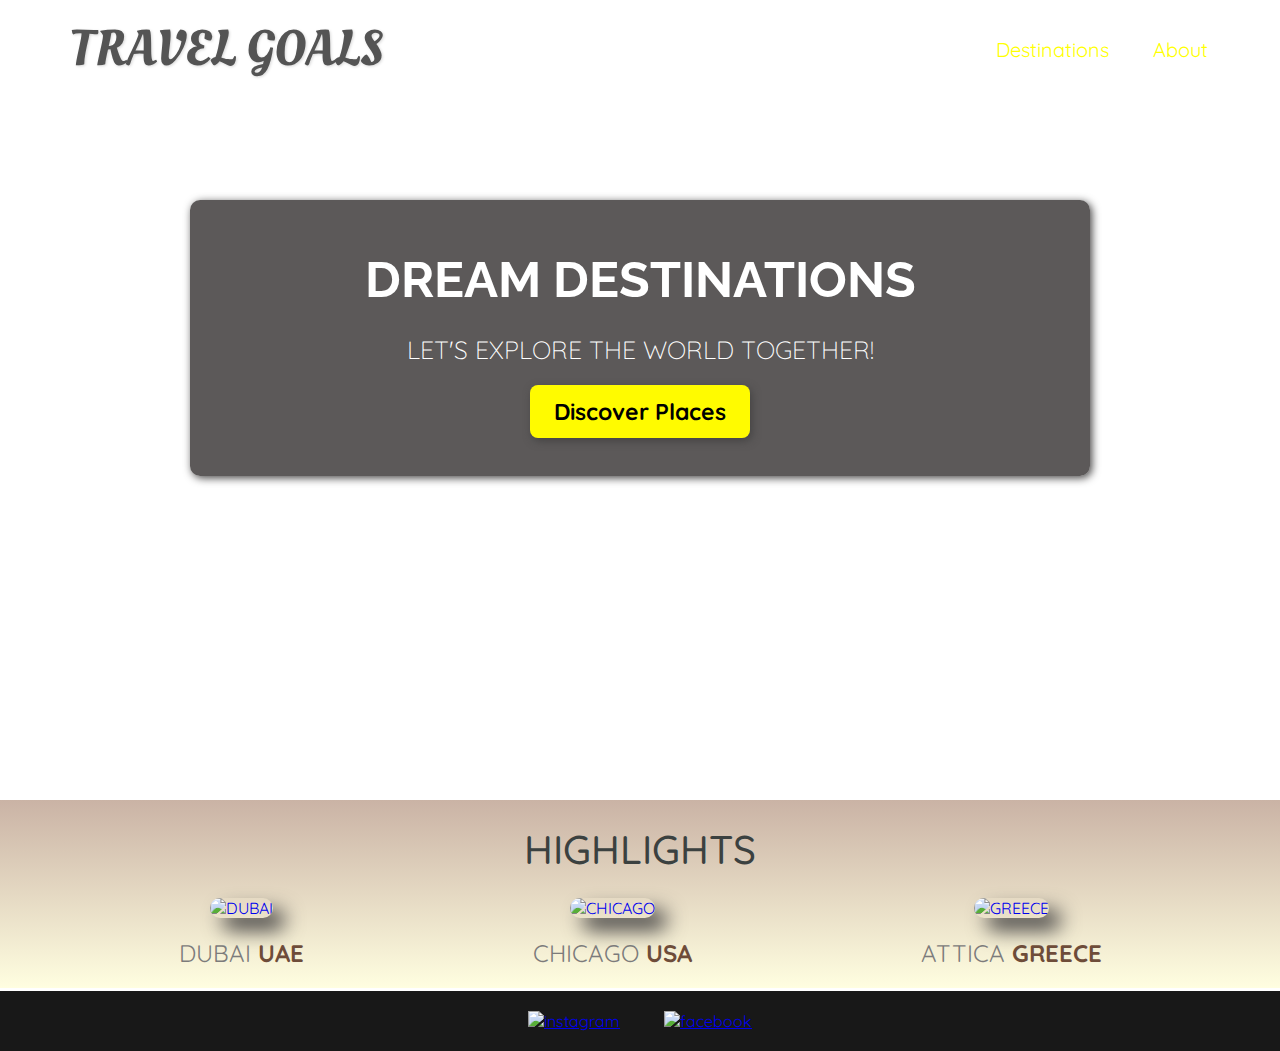
==== index.html @ 647568df "Add files via upload" ====
<!DOCTYPE html>
<html lang="en">
  <head>
    <meta charset="UTF-8" />
    <link
      href="https://fonts.googleapis.com/css2?family=Raleway:wght@700&family=Oleo+Script:wght@700&family=Quicksand:wght@300;500;700&display=swap"
      rel="stylesheet"
    />
    <link rel="stylesheet" href="shared.css" />
    <link rel="stylesheet" href="style.css" />
    <title>Travel Goals</title>
  </head>
  <body>
    <header>
      <div id="page-logo">
        <a href="/index.html">Travel Goals</a>
      </div>
      <nav>
        <ul>
          <li><a href="/places.html">Destinations</a></li>
          <li><a href="/about.html">About</a></li>
        </ul>
      </nav>
    </header>

    <main>
      <section id="main_section">
        <div id="main_div">
          <h1>Dream Destinations</h1>
          <p>Let's Explore The World Together!</p>
          <a href="places.html">Discover Places</a>
        </div>
      </section>
      <section id="highlights">
        <h2>Highlights</h2>
        <ul id="destinations">
          <li class="destination">
            <a href="https://en.wikipedia.org/wiki/Dubai" target="_blank"><img src="/images/dubai.jpg" alt="Dubai" />
            <p>Dubai <strong>UAE</strong></p></a>
          </li>
          <li class="destination">
            <a href="https://en.wikipedia.org/wiki/Chicago" target="_blank"><img src="/images/chicago.jpg" alt="Chicago" />
            <p>Chicago <strong>USA</strong></p></a>
          </li>
          <li class="destination">
            <a href="https://en.wikipedia.org/wiki/Attica" target="_blank"><img src="/images/greece.jpg" alt="greece">
            <p>Attica <strong>Greece</strong></p></a>
          </li>
        </ul>
      </section>
    </main>
    <footer>
      <div>
        <a href="https://instagram.com/txlhx_siddiqui?utm_source=qr&igshid=MzNlNGNkZWQ4Mg==" target="_blank"><img src="/images/icons/pngwing.com.png" alt="instagram"></a>
        <a href="https://www.facebook.com/talha.siddiqui.58323/" target="_blank"><img src="/images/icons/pngfind.com-giant-monster-png-3815873.png" alt="facebook"></a>
      </div>
    </footer>
  </body>
</html>
---- shared.css ----
body {
    margin: 0;
    font-family: "quicksand", sans-serif;
}

ul {
    margin: 0;
    padding: 0;
    list-style: none;
}

header {
    display: flex;
    justify-content: space-between;
    align-items: center;
    padding: 15px 60px;
    position:absolute;
    top: 0;
    left: 0;
    width: 100%;
    box-sizing:border-box;
}

#page-logo a {
    padding: 10px;
    font-family: "oleo script", sans-serif;
    color:rgb(84, 84, 84);
    font-size: 50px;
    text-decoration: none;
    text-transform: uppercase;
    text-shadow: 1px 1px 3px rgb(216, 216, 216);
}

header ul {
    display: flex;
}

header li {
    margin-left: 20px;
}

nav a {
    text-decoration: none;
    color:yellow;
    font-size: 20px;
    padding: 12px;
    border-radius: 8px;
}
nav a:hover{
    color: rgb(77, 77, 77) ;
    background-color: rgb(255, 251, 0);
   
}
footer{
    background-color: rgb(24, 24, 24);
    padding: 20px;
    text-align: center;
    margin-top:-37px ;
}
footer img{
    width: 60px;
    margin: 0px 20px;
}
---- style.css ----
#main_section {
    height: 800px;
    background-image: url(/images/spencer-davis-ilQmlVIMN4c-unsplash.jpg);
    background-size: cover;
    background-position: center;
}

#main_div {
    width: 900px;
    background-color: rgb(51, 47, 47, 0.8);
    box-shadow: 2px 2px 8px rgb(68, 67, 67);
    border-radius: 10px;
    text-align: center;
    padding: 50px 0px;
    margin: 0px auto;
    position: relative;
    top: 200px;
}

#main_div h1 {
    color: white;
    text-transform: uppercase;
    font-size: 50px;
    font-family: "Raleway";
    margin: 0;
}

#main_div p {
    color: white;
    text-transform: uppercase;
    font-size: 25px;
    font-weight: 300;
    margin-bottom: 32px;
}

#main_div a {
    text-decoration: none;
    background-color: rgb(255, 251, 0);
    padding: 12px 24px;
    color: black;
    font-size: 23px;
    font-weight: bold;
    border-radius: 8px;
    box-shadow: 2px 3px 8px rgb(68, 67, 67);

}

#main_div a:hover {
    background-color: rgb(0, 0, 0);
    color: rgb(255, 251, 0);
}


#destinations {
    display: flex;
    margin: auto;
    margin-bottom: 40px;
    width: 90%;
    text-align: center;
    justify-content: space-around;
    text-transform: uppercase;
    
}

h2 {
    text-align: center;
    margin: 0;
    text-transform: uppercase;
    color: rgb(59, 65, 64);
    font-size: 40px;
    padding: 24px;
    font-weight: 500;
}

.destination img {
    border-radius: 10px;
    box-shadow: 12px 12px 20px rgb(68, 67, 67);
    height: 200px;
    width: 400px;
    object-fit: cover;
    object-position: 0% 17%;
}

.destination strong {
    color: rgb(110 76 57);
}

#highlights {
    background: linear-gradient(180deg, rgb(202, 179, 165), rgb(255, 254, 224))
}

.destination p {
    font-size: 24px;
    margin: 20px 0px;
    color: rgb(124, 123, 123);
}

.destination a {
    text-decoration: none;
}
.destination img:hover{
    width: 420px;
    height: 210px;
   
}
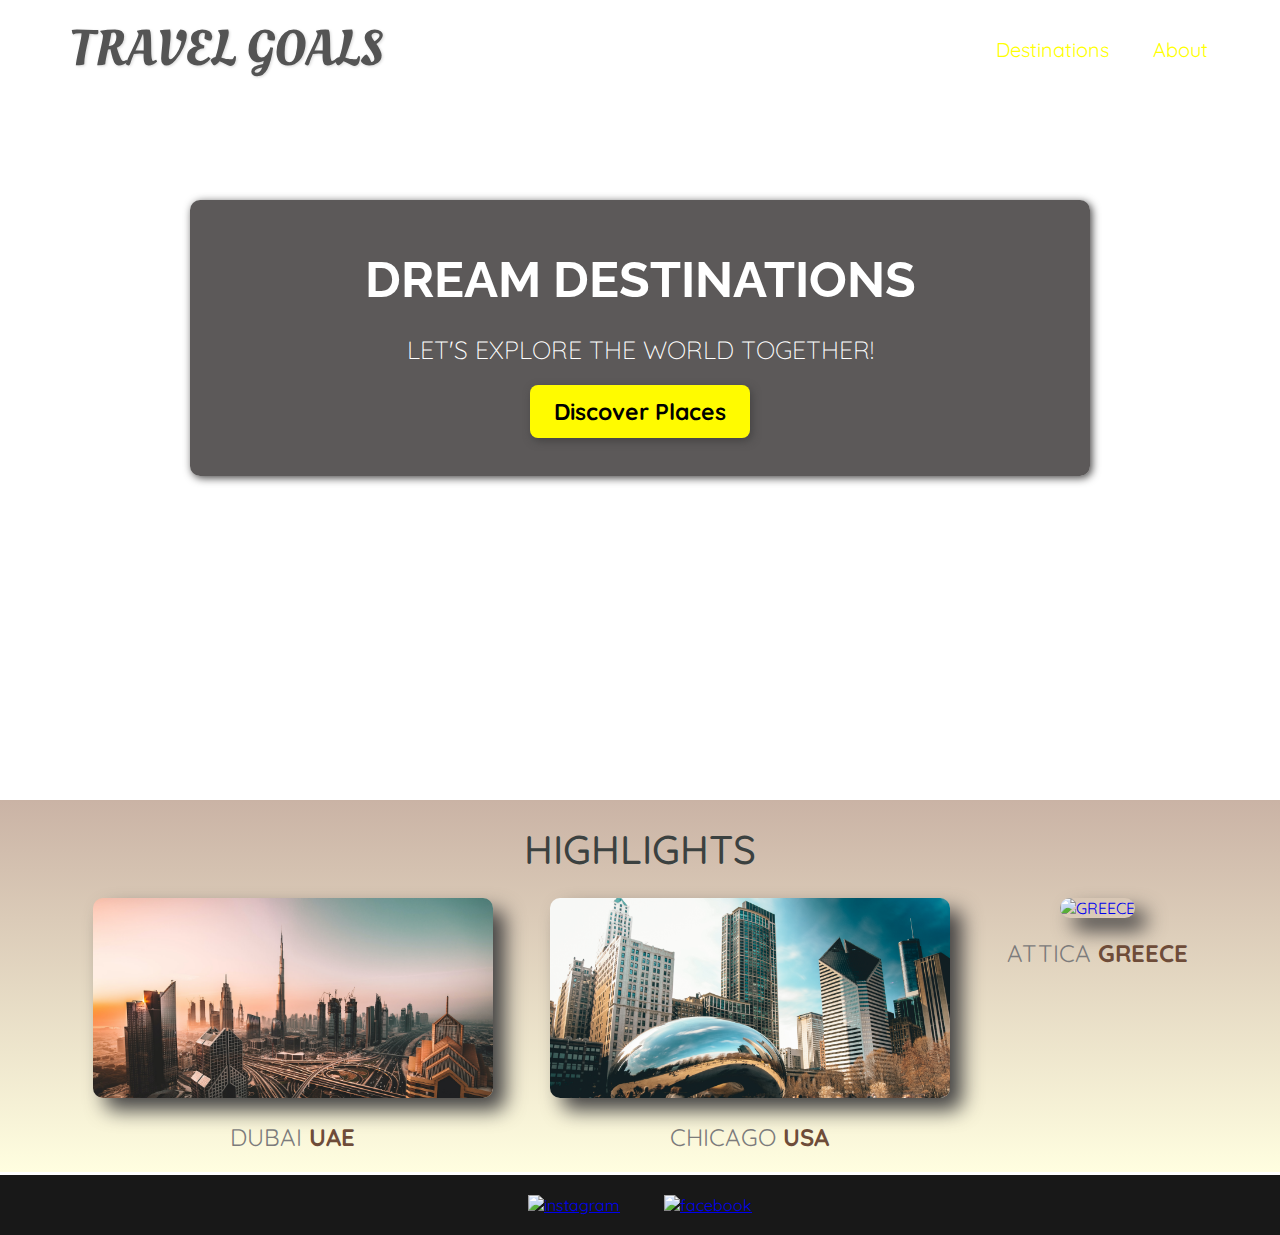
==== commit 82ee746f: "Update index.html" ====
--- a/index.html
+++ b/index.html
@@ -13,12 +13,12 @@
   <body>
     <header>
       <div id="page-logo">
-        <a href="/index.html">Travel Goals</a>
+        <a href="index.html">Travel Goals</a>
       </div>
       <nav>
         <ul>
-          <li><a href="/places.html">Destinations</a></li>
-          <li><a href="/about.html">About</a></li>
+          <li><a href="places.html">Destinations</a></li>
+          <li><a href="about.html">About</a></li>
         </ul>
       </nav>
     </header>
@@ -35,15 +35,15 @@
         <h2>Highlights</h2>
         <ul id="destinations">
           <li class="destination">
-            <a href="https://en.wikipedia.org/wiki/Dubai" target="_blank"><img src="/images/dubai.jpg" alt="Dubai" />
+            <a href="https://en.wikipedia.org/wiki/Dubai" target="_blank"><img src="dubai.jpg" alt="Dubai" />
             <p>Dubai <strong>UAE</strong></p></a>
           </li>
           <li class="destination">
-            <a href="https://en.wikipedia.org/wiki/Chicago" target="_blank"><img src="/images/chicago.jpg" alt="Chicago" />
+            <a href="https://en.wikipedia.org/wiki/Chicago" target="_blank"><img src="chicago.jpg" alt="Chicago" />
             <p>Chicago <strong>USA</strong></p></a>
           </li>
           <li class="destination">
-            <a href="https://en.wikipedia.org/wiki/Attica" target="_blank"><img src="/images/greece.jpg" alt="greece">
+            <a href="https://en.wikipedia.org/wiki/Attica" target="_blank"><img src="greece.jpg" alt="greece">
             <p>Attica <strong>Greece</strong></p></a>
           </li>
         </ul>
